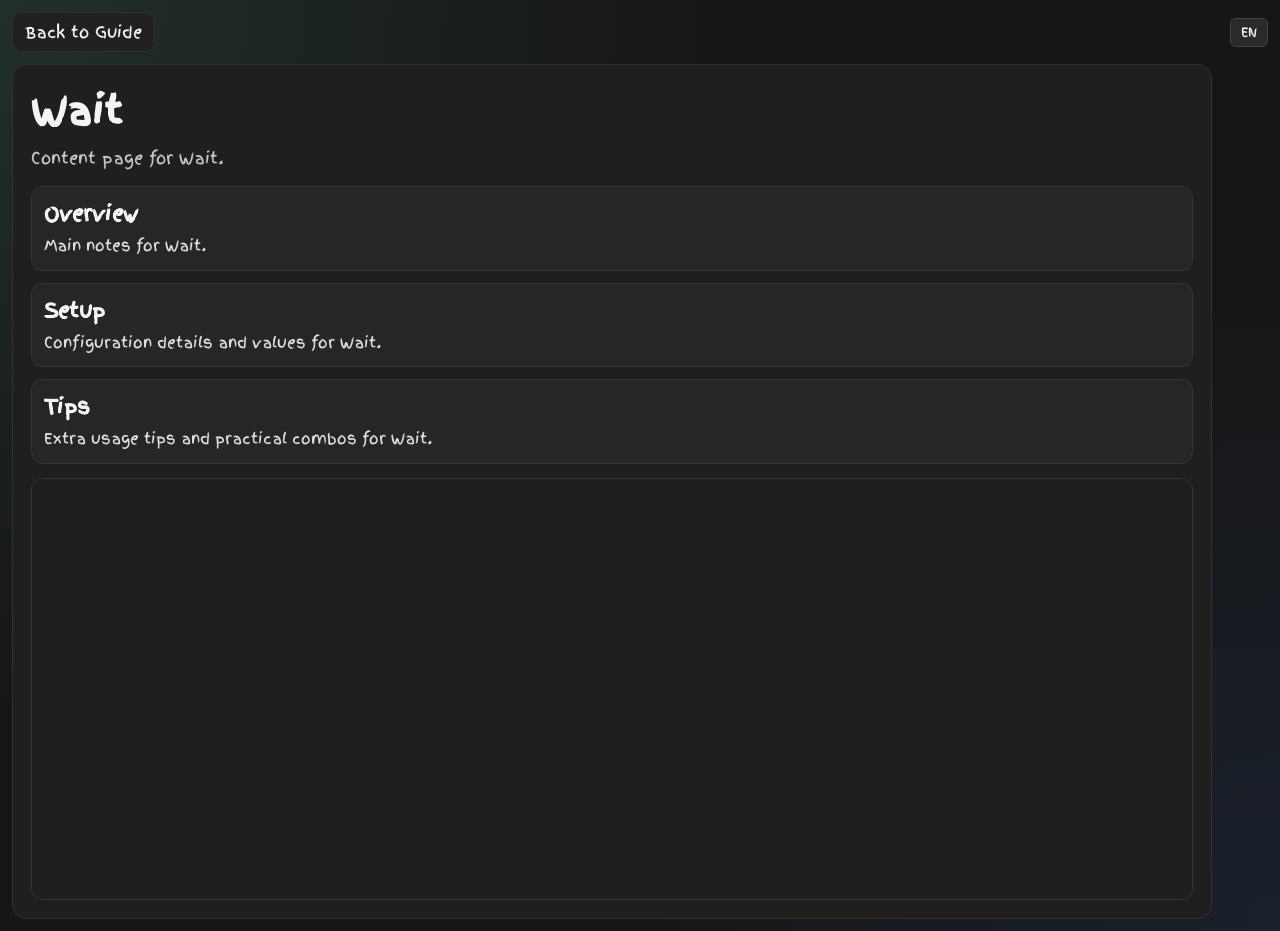
==== page.html @ c9729564 "Hide scrollbars globally in UI" ====
<!DOCTYPE html>
<html lang="en">
<head>
    <meta charset="UTF-8">
    <meta name="viewport" content="width=device-width, initial-scale=1.0">
    <title>Skill Page</title>
    <link rel="stylesheet" href="page.css?v=20260307-6">
</head>
<body>
    <header class="page-header">
        <a class="back-link" href="index.html">Back to Guide</a>
        <div class="lang-switch" id="langSwitch">
            <button class="lang-btn" id="langBtn">EN</button>
            <div class="lang-menu" id="langMenu">
                <button class="lang-option" data-lang="en">EN</button>
                <button class="lang-option" data-lang="ru">RU</button>
            </div>
        </div>
    </header>

    <main class="page-shell">
        <div class="page-card">
            <h1 id="pageTitle">Loading...</h1>
            <p class="page-subtitle" id="pageSubtitle"></p>
            <section id="pageSections" class="page-sections"></section>
            <div class="free-wrap">
                <div id="pageFreeCanvas" class="free-canvas"></div>
            </div>
        </div>
    </main>

    <script src="page.js?v=20260307-4"></script>
</body>
</html>
---- page.css ----
@import url("https://fonts.googleapis.com/css2?family=Finger+Paint&family=JetBrains+Mono:wght@400;600&display=swap");

:root {
    --bg: #161616;
    --panel: #1f1f1f;
    --stroke: #313131;
    --text: #f4f4f4;
    --muted: #c6c6c6;
}

* {
    box-sizing: border-box;
    -ms-overflow-style: none;
    scrollbar-width: none;
}

*::-webkit-scrollbar {
    width: 0;
    height: 0;
}

html,
body {
    margin: 0;
    min-height: 100%;
    overflow-x: hidden;
}

body {
    font-family: "Finger Paint", sans-serif;
    color: var(--text);
    background:
        radial-gradient(circle at 0% 0%, rgba(110, 231, 183, 0.12), transparent 45%),
        radial-gradient(circle at 100% 100%, rgba(59, 130, 246, 0.1), transparent 40%),
        var(--bg);
}

.page-header {
    padding: 12px;
    display: flex;
    align-items: center;
    gap: 8px;
}

.lang-switch {
    position: relative;
    margin-left: auto;
}

.lang-btn {
    background: #2a2a2a;
    border: 1px solid #444;
    border-radius: 6px;
    color: var(--text);
    padding: 4px 10px;
    font-family: inherit;
    font-size: 13px;
    cursor: pointer;
}

.lang-btn:hover {
    background: #353535;
}

.lang-menu {
    display: none;
    position: absolute;
    top: 100%;
    right: 0;
    margin-top: 4px;
    background: #1e1e1e;
    border: 1px solid #444;
    border-radius: 6px;
    overflow: hidden;
    z-index: 50;
}

.lang-switch.is-open .lang-menu {
    display: block;
}

.lang-option {
    display: block;
    width: 100%;
    background: none;
    border: none;
    color: var(--text);
    padding: 6px 14px;
    font-family: inherit;
    font-size: 13px;
    cursor: pointer;
    text-align: left;
}

.lang-option:hover {
    background: #333;
}

.back-link {
    display: inline-block;
    border: 1px solid var(--stroke);
    border-radius: 10px;
    color: var(--text);
    text-decoration: none;
    background: #202020;
    padding: 7px 12px;
}

.page-shell {
    padding: 0 12px 12px;
}

.page-card {
    max-width: 1180px;
    border: 1px solid var(--stroke);
    border-radius: 14px;
    background: var(--panel);
    padding: 18px;
    overflow-x: visible;
    min-width: 0;
}

#pageTitle {
    margin: 0 0 8px;
    font-size: clamp(24px, 3vw, 40px);
}

.page-subtitle {
    margin: 0;
    color: var(--muted);
    line-height: 1.45;
    font-size: 16px;
}

.page-sections {
    margin-top: 16px;
    display: grid;
    gap: 12px;
}

.page-section {
    border: 1px solid #353535;
    border-radius: 12px;
    padding: 12px;
    background: #262626;
}

.page-section h3 {
    margin: 0 0 6px;
    font-size: 20px;
}

.page-section p {
    margin: 0;
    line-height: 1.5;
    color: #dfdfdf;
    font-size: 15px;
}

.free-wrap {
    margin-top: 14px;
    border: 1px solid #353535;
    border-radius: 12px;
    background: #1f1f1f;
    overflow: auto;
    max-width: 100%;
    -webkit-overflow-scrolling: touch;
}

.free-canvas {
    position: relative;
    min-height: 420px;
    min-width: 100%;
    overflow: hidden;
}

.free-item {
    position: absolute;
    overflow: hidden;
    border-radius: 8px;
}

.free-item.text {
    white-space: pre-wrap;
    word-break: break-word;
    line-height: 1.35;
    padding: 4px 6px;
}

.free-item.image img {
    width: 100%;
    height: 100%;
    object-fit: cover;
    display: block;
}

.free-item.video video {
    width: 100%;
    height: 100%;
    object-fit: cover;
    display: block;
    background: #000;
}

@media (max-width: 900px) {
    .page-header {
        padding: 8px;
    }

    .page-shell {
        padding: 0 8px 10px;
    }

    .page-card {
        max-width: none;
        padding: 14px;
    }

    #pageTitle {
        overflow-wrap: anywhere;
    }
}

@media (max-width: 640px) {
    .page-card {
        padding: 12px;
    }

    .page-section h3 {
        font-size: 17px;
    }
}
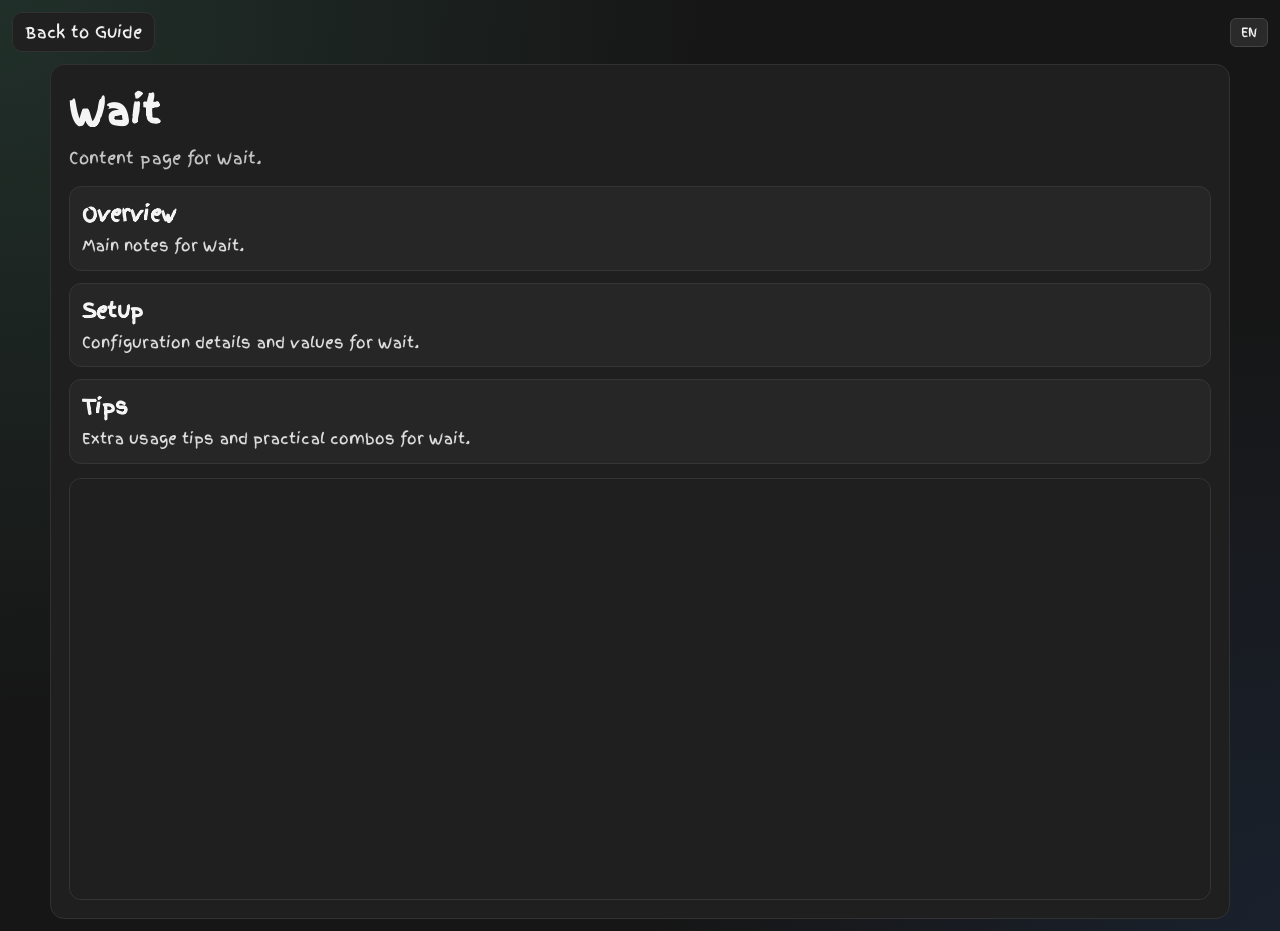
==== commit 4e0bb4ef: "Improve responsive layout across devices" ====
--- a/page.html
+++ b/page.html
@@ -4,7 +4,7 @@
     <meta charset="UTF-8">
     <meta name="viewport" content="width=device-width, initial-scale=1.0">
     <title>Skill Page</title>
-    <link rel="stylesheet" href="page.css?v=20260307-6">
+    <link rel="stylesheet" href="page.css?v=20260308-1">
 </head>
 <body>
     <header class="page-header">
@@ -29,7 +29,7 @@
         </div>
     </main>
 
-    <script src="page.js?v=20260307-4"></script>
+    <script src="page.js?v=20260308-1"></script>
 </body>
 </html>
 
--- a/page.css
+++ b/page.css
@@ -23,6 +23,7 @@
 body {
     margin: 0;
     min-height: 100%;
+    min-height: 100dvh;
     overflow-x: hidden;
 }
 
@@ -40,6 +41,7 @@
     display: flex;
     align-items: center;
     gap: 8px;
+    flex-wrap: wrap;
 }
 
 .lang-switch {
@@ -111,7 +113,9 @@
 }
 
 .page-card {
+    width: min(100%, 1180px);
     max-width: 1180px;
+    margin: 0 auto;
     border: 1px solid var(--stroke);
     border-radius: 14px;
     background: var(--panel);
@@ -162,16 +166,21 @@
     border: 1px solid #353535;
     border-radius: 12px;
     background: #1f1f1f;
-    overflow: auto;
+    overflow: hidden;
     max-width: 100%;
     -webkit-overflow-scrolling: touch;
+    display: flex;
+    justify-content: center;
+    align-items: flex-start;
 }
 
 .free-canvas {
     position: relative;
     min-height: 420px;
-    min-width: 100%;
-    overflow: hidden;
+    min-width: 0;
+    overflow: hidden;
+    flex: none;
+    max-width: 100%;
 }
 
 .free-item {
@@ -222,6 +231,11 @@
 }
 
 @media (max-width: 640px) {
+    .page-header {
+        padding: 8px;
+        align-items: flex-start;
+    }
+
     .page-card {
         padding: 12px;
     }
@@ -229,4 +243,9 @@
     .page-section h3 {
         font-size: 17px;
     }
-}
+
+    .back-link {
+        width: 100%;
+        text-align: center;
+    }
+}
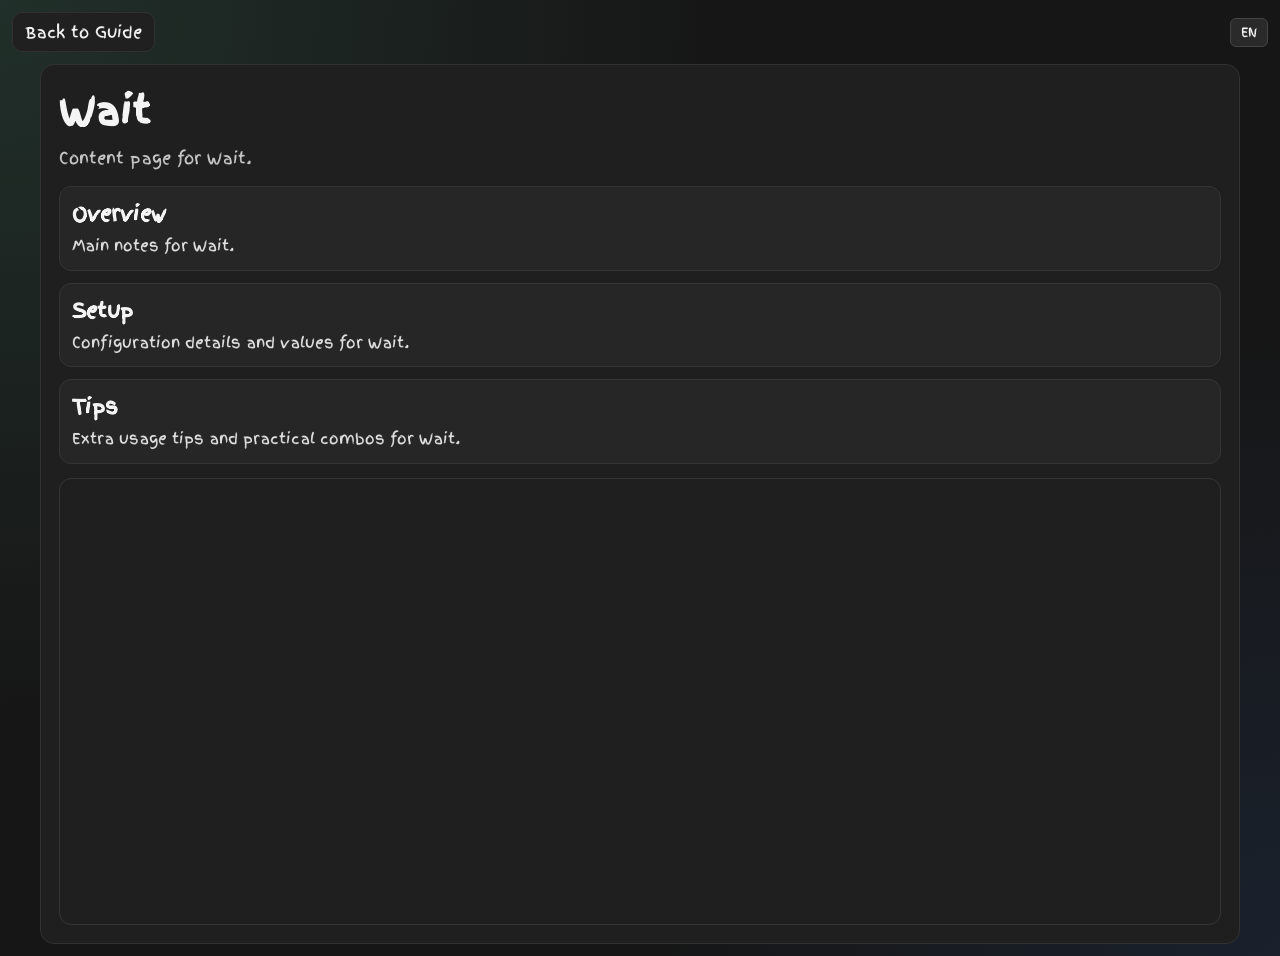
==== commit 02b86495: "Make canvas scale up better on large screens" ====
--- a/page.html
+++ b/page.html
@@ -4,7 +4,7 @@
     <meta charset="UTF-8">
     <meta name="viewport" content="width=device-width, initial-scale=1.0">
     <title>Skill Page</title>
-    <link rel="stylesheet" href="page.css?v=20260308-1">
+    <link rel="stylesheet" href="page.css?v=20260308-2">
 </head>
 <body>
     <header class="page-header">
@@ -29,7 +29,7 @@
         </div>
     </main>
 
-    <script src="page.js?v=20260308-1"></script>
+    <script src="page.js?v=20260308-2"></script>
 </body>
 </html>
 
--- a/page.css
+++ b/page.css
@@ -113,8 +113,8 @@
 }
 
 .page-card {
-    width: min(100%, 1180px);
-    max-width: 1180px;
+    width: 100%;
+    max-width: 1480px;
     margin: 0 auto;
     border: 1px solid var(--stroke);
     border-radius: 14px;
@@ -166,6 +166,7 @@
     border: 1px solid #353535;
     border-radius: 12px;
     background: #1f1f1f;
+    padding: clamp(8px, 1vw, 16px);
     overflow: hidden;
     max-width: 100%;
     -webkit-overflow-scrolling: touch;
